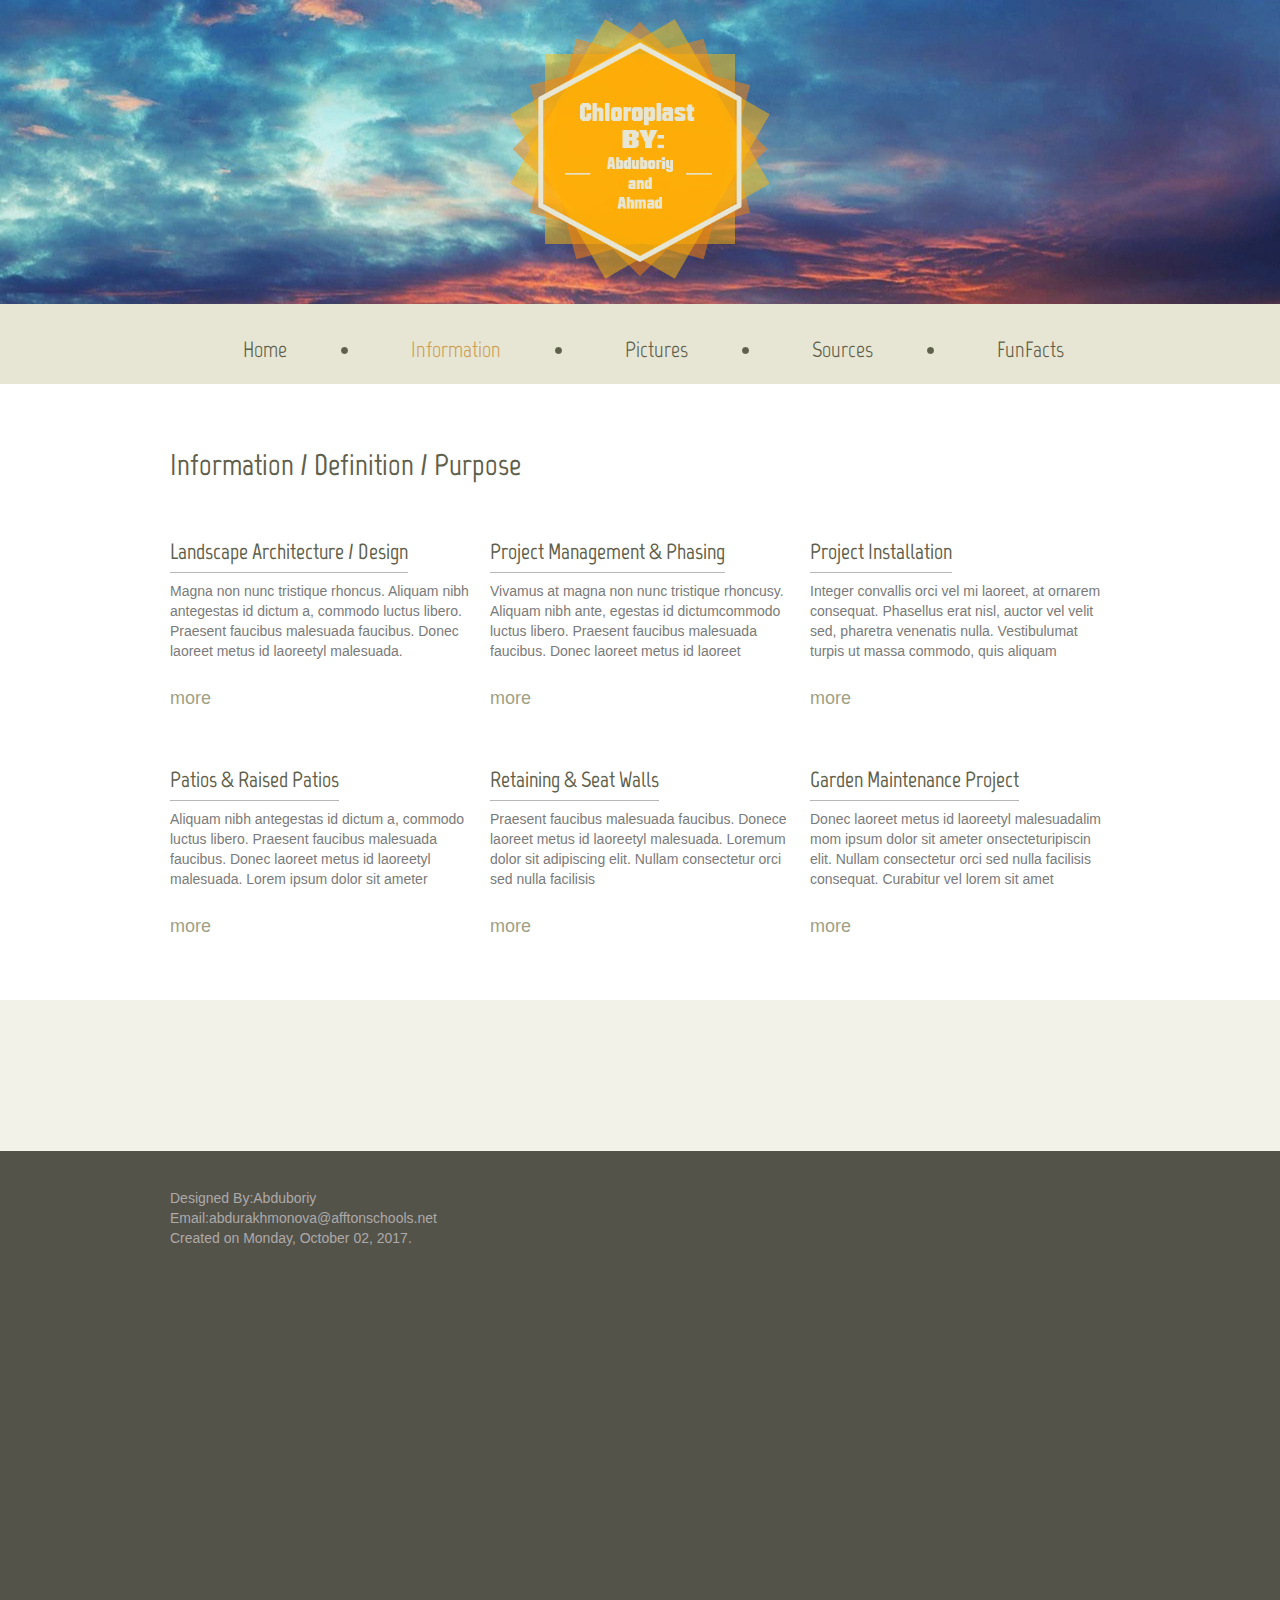
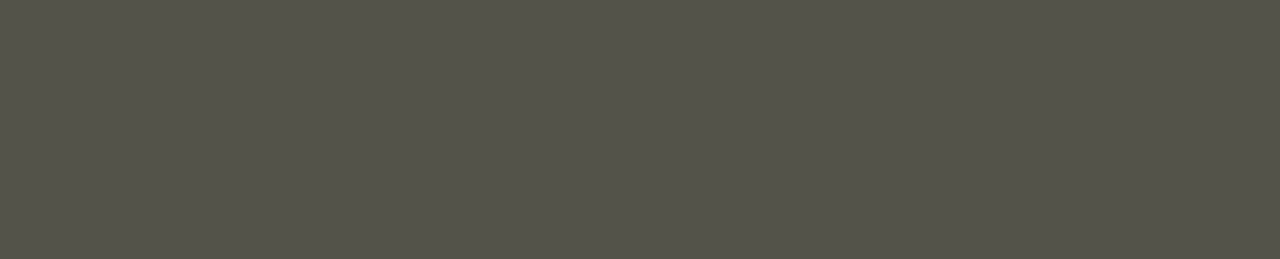
==== index-1.html @ 3cefe070 "First Website" ====
<!DOCTYPE html>
<html lang="en">
	<head>
		<title>Services</title>
		<meta charset="utf-8">
		<meta name="format-detection" content="telephone=no" />
        <link rel="stylesheet" href="css/sun1.css">
		<link rel="icon" href="images/favicon.ico">
		<link rel="shortcut icon" href="images/favicon.ico" />
		<link rel="stylesheet" href="css/style.css">
		<script src="js/jquery.js"></script>
		<script src="js/jquery-migrate-1.1.1.js"></script>
		<script src="js/script.js"></script>
		<script src="js/jquery.ui.totop.js"></script>
		<script src="js/superfish.js"></script>
		<script src="js/jquery.equalheights.js"></script>
		<script src="js/jquery.mobilemenu.js"></script>
		<script src="js/jquery.easing.1.3.js"></script>
		<script>
		$(document).ready(function(){
			$().UItoTop({ easingType: 'easeOutQuart' });
		})
		</script>
		<!--[if lt IE 8]>
		<div style=' clear: both; text-align:center; position: relative;'>
			<a href="http://windows.microsoft.com/en-US/internet-explorer/products/ie/home?ocid=ie6_countdown_bannercode">
				<img src="http://storage.ie6countdown.com/assets/100/images/banners/warning_bar_0000_us.jpg" border="0" height="42" width="820" alt="You are using an outdated browser. For a faster, safer browsing experience, upgrade for free today." />
			</a>
		</div>
		<![endif]-->
		<!--[if lt IE 9]>
			<script src="js/html5shiv.js"></script>
			<link rel="stylesheet" media="screen" href="css/ie.css">
		<![endif]-->
	</head>
	<body id="top">
<!--==============================header=================================-->
		<header>
			<div class="container_12">
				<div class="grid_12">
					<h1>
						<a href="index.html">
							<img src="images/logo.png" alt="Your Happy Family">
						</a>
					</h1>
				</div>
			</div>
			<div class="clear"></div>
			<div class="menu_block ">
				<div class="container_12">
					<div class="grid_12">
						<nav class="horizontal-nav full-width horizontalNav-notprocessed">
							<ul class="sf-menu">
								<li><a href="index.html">Home</a></li>
								<li class="current"><a href="index-1.html">Information</a></li>
								<li><a href="index-2.html">Pictures</a></li>
								<li><a href="index-3.html">Sources</a></li>
								<li><a href="index-4.html">FunFacts</a></li>
							</ul>
						</nav>
						<div class="clear"></div>
					</div>
					<div class="clear"></div>
				</div>
			</div>
		</header>
<!--==============================Content=================================-->
		<div class="content"><div class="ic">More Website Templates @ TemplateMonster.com - January 27, 2014!</div>
			<div class="container_12">
				<div class="grid_12">
					<h2>Information                    / Definition                     / Purpose</h2>
				</div>
				<div class="grid_4">
					<div class="text1"><a href="#">Landscape Architecture / Design</a></div>
					<br>Magna non nunc tristique rhoncus. Aliquam nibh antegestas id dictum a, commodo luctus libero. Praesent faucibus malesuada faucibus. Donec laoreet metus id laoreetyl malesuada.
					<br>
					<a href="#" class="btn">more</a>
				</div>
				<div class="grid_4">
					<div class="text1"><a href="#">Project Management &amp; Phasing</a></div>
					<br>Vivamus at magna non nunc tristique rhoncusy. Aliquam nibh ante, egestas id dictumcommodo luctus libero. Praesent faucibus malesuada faucibus. Donec laoreet metus id laoreet
					<br>
					<a href="#" class="btn">more</a>
				</div>
				<div class="grid_4">
					<div class="text1"><a href="#">Project Installation</a></div>
					<br>Integer convallis orci vel mi laoreet, at ornarem consequat. Phasellus erat nisl, auctor vel velit sed, pharetra venenatis nulla. Vestibulumat turpis ut massa commodo, quis aliquam
					<br>
					<a href="#" class="btn">more</a>
				</div>
				<div class="clear cl1"></div>
				<div class="grid_4">
					<div class="text1"><a href="#">Patios &amp; Raised Patios</a></div>
					<br>Aliquam nibh antegestas id dictum a, commodo luctus libero. Praesent faucibus malesuada faucibus. Donec laoreet metus id laoreetyl malesuada. Lorem ipsum dolor sit ameter
					<br>
					<a href="#" class="btn">more</a>
				</div>
				<div class="grid_4">
					<div class="text1"><a href="#">Retaining &amp; Seat Walls</a></div>
					<br>Praesent faucibus malesuada faucibus. Donece laoreet metus id laoreetyl malesuada. Loremum dolor sit  adipiscing elit. Nullam consectetur orci sed nulla facilisis
					<br>
					<a href="#" class="btn">more</a>
				</div>
				<div class="grid_4">
					<div class="text1"><a href="#">Garden Maintenance Project</a></div>
					<br>Donec laoreet metus id laoreetyl malesuadalim mom ipsum dolor sit ameter onsecteturipiscin elit. Nullam consectetur orci sed nulla facilisis consequat. Curabitur vel lorem sit amet
					<br>
					<a href="#" class="btn">more</a>
				</div>
			</div>
		</div>
		<div class="bottom_block">
			<div class="container_12">
				<div class="grid_8">
					
							</div>
						</div>
					</div>
					
<!--==============================footer=================================-->
		<footer>
			<div class="container_12">
				<div class="grid_12 ">
					<div class="copy">
						Designed By:Abduboriy <br>Email:abdurakhmonova@afftonschools.net<br>Created on Monday, October 02, 2017. 
					</div>
				</div>
				<div class="clear"></div>
			</div>
            <div id="sun">
	<div id="rings">
		<div></div>
        <div></div>
        <div></div>
        <div></div>
        <div>
    </div>
		</footer>
	</body>
</html>
---- css/sun1.css ----
body	background: #fbffb9;
}
body, html{
	height: 100%;
}
/* code for the sun  */
#sun{
	position: absolute;
	top: 380%;
	left: 50%;
	margin: -150px 0 0 -150px;
	width: 300px;
	height: 300px;
}
#sun *, #sun *:before, #sun *:after{
	position: absolute;
}

/* code for the rings */
#rings{
	top: -470%;
	left: 50%;
	z-index: 1;
}
#rings div:before, #rings div:after{
	content: "";
	z-index: 2;
	top: 0;
	left: 0;
	height: inherit;
	width: inherit;
	background: inherit;
}
#rings div:before{
	transform: rotate(60deg);
}
#rings div:after{
	transform: rotate(-60deg);
}
#rings div:nth-child(even){
	animation: rotateR 12s infinite linear;
}
#rings div:nth-child(odd){
	animation: rotateL 12s infinite linear;
	transform: rotate(15deg);
}
#rings div:nth-child(1){
	animation-duration: 45s;
	backgrond: rgba(255, 230, 84, 0.5);
	width: 200px;
	height: 200px;
	margin: -100px 0 0 -100px;
}
#rings div:nth-child(2){
	animation-duration: 49s;
	background: rgba(255, 185, 6, 0.5);
	width: 190px;
	height: 190px;
	margin: -95px 0 0 -95px;
}
#rings div:nth-child(3){
	animation-duration: 56s;
	background: rgba(255, 130, 5, 0.5);
	width: 180px;
	height: 180px;
	margin: -90px 0 0 -90px;
}
#ringsv idiv:nth-child(4){
	animation-duration: 93s;
	background: rgba(255, 90, 0, 0.5);
	width: 170px;
	height: 170px;
	margin: -85px 0 0 -85px;
}

/* animations */
@-webkit-keyframes rotateR{
	from{
		-webkit-transform: rotate(0deg);
	}
	to{
		-webkit-transform: rotate(360deg);
	}
}
@-moz-keyframes rotateR{
	from{
		-moz-transform: rotate(0deg);
	}
	to{
		-moz-transform: rotate(360deg);
	}
}
@-ms-keyframes rotateR{
	from{
		-ms-transform: rotate(0deg);
	}
	to{
		-ms-transform: rotate(360deg);
	}
}
@-o-keygrames rotateR{
	from{
		-o-transform: rotate(0deg);
	}
	to{
		-o-transform: rotate(360deg);
	}
}
@keyframes rotateR{
	from{
		transform: rotate(0deg);
	}
	to{
		transform: rotate(360deg);
	}
}
@-webkit-keyframes rotateL{
	from{
		-webkit-transform: rotate(360deg);
	}
	to{
		-webkit-transform: rotate(0deg);
	}
}
@-moz-keyframes rotateL{
	from{
		-moz-transform: rotate(360deg);
	}
	to{
		-webkit-transform: rotate(0deg);
	}
}
@-ms-keyframes rotateL{
	from{
		-ms-transform: rotate(360deg);
	}
	to{
		-ms-transform: rotate(0deg);
	}
}
@-o-keyframes rotateL{
	from{
		-o-transform: rotate(360deg);
	}
	to{
		-o-transform: rotate(0deg)
	}
}
@keyframes rotateL{
	from{
		transform: rotate(360deg);
	}
	to{
		transform: rotate(0deg);
	}
}

body{
	background: #fbff419;
}
---- css/style.css ----
@import "reset.css";
@import "grid.css";
@import "font-awesome.css";
@import "superfish.css";
@import url(//fonts.googleapis.com/css?family=Marvel:400);
@import url(//fonts.googleapis.com/css?family=Marvel:700);
@import url(//fonts.googleapis.com/css?family=Yellowtail);
html {
	width: 100%;
}

a[href^="tel:"] {
 color: inherit;
 text-decoration: none;
}

* {
	-webkit-text-size-adjust: none;
}

body {
	position: relative;
	min-width: 960px;
    background-color: #53534a;
    color: #7a7a7a;
    font: 14px/20px Arial, Helvetica, sans-serif;
}

.ic {
	border:0;
	float:right;
	background:#fff;
	color:#f00;
	width:50%;
	line-height:10px;
	font-size:10px;
	margin:-220% 0 0 0;
	overflow:hidden;
	padding:0
}

p {
    margin-bottom: 20px;
}


	strong {
		font-weight: 700;
	}

address {
	font-style: normal;
}



input {
	border-radius: 0 !important;
	outline: none !important;
}


img {
	max-width: 100%;
}



/****Heads****/


h1, h2, h3, h4, h5, h6 {
    font-family: 'Marvel', sans-serif;;
	color: #1a1a1a;
    font-weight: normal;
}

h3 {
    padding-top: 59px;
    color: #5f604b;
    font-size: 22px;
    font-weight: bold;
    line-height: 30px;
    margin-bottom: 15px;
}

h2 {
    padding-top: 66px;
    color: #5f604b;
    font-size: 30px;
    font-weight: bold;
    line-height: 30px;
    margin-bottom: 56px;
}

/****Lists****/

ul {
	padding: 0;
	margin: 0;
	list-style: none;
}


.page1 .list {
    margin-top: -1px;
}

ul.list li {
    background: url(../images/marker.png) 0 7px no-repeat;
    padding-left: 22px;
}

ul.list  li+li {
    margin-top: 6px;
}


/****Links****/


a {
	text-decoration: none;
	color: inherit;
	outline: none;
	transition: 0.5s ease;
	-o-transition: 0.5s ease;
	-webkit-transition: 0.5s ease;
}

a:hover {
	color: #ce9f56;
}

a.btn {
    color: #a09f85;
    font-size: 18px;
    margin-top: 27px;
    display: inline-block;
}

.page1 a.btn {
    margin-top: 8px;
}

a.btn:hover {
    color: #ce9f56;
}

/****classes****/

.mb0 {
	margin-bottom: 0px !important;
}
.m0 {
	margin: 0 !important;
}
.pad0 {
	padding: 0 !important;
}

.pad1 {
}


.img_inner {
	max-width: 100%;
	-moz-box-sizing: border-box;
	-webkit-box-sizing: border-box;
	-o-box-sizing: border-box;
	box-sizing: border-box;
	margin-bottom:0px;
	margin-top: 0px;
    border: 5px solid #717262;
}



.fleft {
	float: left;
	width: auto !important;
	margin-right: 20px;
	margin-bottom: 0px;
	margin-top: 0px;
}


.oh {
	overflow: hidden;
}
.fright {
	float: right !important;
}
.upp {
	text-transform: uppercase;
}

.nowrap {
    white-space: nowrap;
}

.alright {
	text-align: right;
}
.center {
	text-align: center;
}
.wrapper, .extra_wrapper {
	overflow: hidden;
}
.clear {
	float: none !important;
	clear: both;
}

.nowrap {
    white-space: nowrap;
}


/*header*/
header {
    background: url(../images/header_img.jpg) center -240px no-repeat;
	display: block;
    overflow: hidden;
    padding: 42px 0 0;
    position: relative;

}

.page1 header {
    padding: 108px 0 0px;
    background-position: center 0;
}



header h1 {
	position: relative;
    text-align: center;
    z-index: 999;
    margin-bottom: 42px;
}


.page1 header h1 a {
    width: 296px;
    height: 317px;
}

.page1 header h1  {
    margin-bottom: 41px;
}


header h1 a {
	display: inline-block;
	overflow: hidden;
	width: 205px;
	font-size: 0;
	line-height: 0;
	text-indent: -999px;
	transition: 0s ease;
	-o-transition: 0s ease;
	-webkit-transition: 0s ease;
}

header h1 a img {
	display: block;
}

.slogan {
    text-align: center;
    font: 36px/36px 'Yellowtail', cursive;
    color: #e7e6d4;
    padding-bottom: 113px;
}

/**Content**/

.content {
    background-color: #fff;
    padding-bottom: 64px;
}

.page1 .content {
    padding-top: 70px;
    padding-bottom: 68px;
}

.block1 {
    text-align: center;
}

.text1 {
    font: bold 22px/30px 'Marvel', sans-serif;
    color: #5f604b;
    border-bottom: 1px solid #b7b7b6;
    padding-top: 1px;
    padding-bottom: 5px;
    display: inline-block;
    margin-bottom: 8px;
}

.page1 .text1 {
    margin-bottom: 0;
}

.img_block {
    display: inline-block;
    position: relative;
    overflow: hidden;
    margin-bottom: 27px;
}

.img_block  span{
    position: absolute;
    left: 0;
    top: 0;
    display: block;
    z-index: 5;
}



.img_block span.l {
    width: 0px;
height: 0px;
border-style: solid;
border-width: 59px 110px 0 0px;
border-color: #fff transparent transparent transparent;
}

.img_block span.ll {
    width: 0px;
height: 0px;
z-index: 4;
border-style: solid;
border-width: 64px 121px 0 0px;
border-color: #717262 transparent transparent transparent;
}

.img_block span.r {
    right: 0;
    left: auto;
    width: 0px;
height: 0px;
border-style: solid;
border-width: 59px 0 0 110px;
border-color: #fff transparent transparent transparent;
}

.img_block span.rr {
    right: 0;
    left: auto;
    width: 0px;
height: 0px;
z-index: 4;
border-style: solid;
border-width: 64px 0 0px 121px;
border-color: #717262 transparent transparent transparent;
}


.img_block span.rb {
    right: 0;
    left: auto;
    top: auto;
    bottom: 0;
    width: 0px;
height: 0px;
border-style: solid;
border-width:  0 0 59px 110px;
border-color:  transparent transparent #fff transparent;
}

.img_block span.rrb {
   right: 0;
    left: auto;
    top: auto;
    bottom: 0;
    width: 0px;
height: 0px;
z-index: 4;
border-style: solid;
border-width: 0 0 64px 121px;
border-color:  transparent transparent #717262 transparent;
}

.img_block span.lb {
    width: 0px;
height: 0px;
top: auto;
bottom: 0;
border-style: solid;
border-width: 0 110px 59px 0px;
border-color:  transparent transparent #fff transparent;
}

.img_block span.llb {
    width: 0px;
height: 0px;
z-index: 4;
top: auto;
bottom: 0;
border-style: solid;
border-width: 0 121px 64px 0px;
border-color:  transparent transparent #717262 transparent;
}

.col1 {
    color: #bbb882;
}

.page1 .bottom_block  {
    padding-bottom: 70px;

}

.bottom_block {
    padding-bottom: 151px;
    background-color: #f3f2e9;
}

.bottom_block h3 {
    padding-top: 63px;
}

.bottom_block .col1 {
    color: #adab86;
}

.clear.cl1 {
    height: 56px;
}

.block2 {
    padding-top: 8px;
}

.block2 .title {
    margin-bottom: 15px;
    font: 18px/18px 'Marvel', sans-serif;
}

.block2 ul {
    padding-top: 6px;
}

.bq1 {
    padding-top: 9px;
}

.bq1 p{
    font-style: italic;
    position: relative;
    background-color: #dad9d1;
    background: url(../images/quotes.png) 16px 22px no-repeat #dad9d1;
    margin-bottom: 11px;
    padding: 30px 25px 30px 30px;
}

.bq1 p:after {
    left: 30px;
    content: '';
    display: block;
    bottom: -13px;
    position: absolute;
    width: 0px;
    height: 0px;
    border-style: solid;
    border-width: 13px 0 0 16px;
    border-color: #dad9d1 transparent transparent transparent;
}

.bq_bot {
    padding-left: 54px;
    font: 16px/18px 'Marvel', sans-serif;
    color: #5f604b;
}

.gallery {
    overflow: hidden;
    padding-bottom: 31px;
}


.gallery p {
    margin-bottom: 22px;
    padding-top: 2px;
}

a.gal {
    background: url(../images/magnify.png) center center no-repeat;
    display: block;
}

a.gal .img_block {
    margin-bottom: 0;
}

.gallery a.gal:hover .img_block{
    opacity: 0.5;
}

.gallery .title {
    padding-top: 20px;
    text-align: center;
    font: 22px/30px 'Marvel', sans-serif;
    color: #5f604b;
}

.cl2 {
    height: 93px;
}

.content .img_block.fleft {
    position: relative;
    top: 6px;
    margin-bottom: 10px;
}
/**Map**/

.map {
    overflow: hidden;
    position: relative;
    padding-right: 20px;
}


.map .img_block span.l {
border-width: 92px 170px 0 0px;
border-color: #fff transparent transparent transparent;
}

.map .img_block span.ll {
border-width: 97px 180px 0 0px;
border-color: #717262 transparent transparent transparent;
}

.map .img_block span.r {
border-width: 92px 0 0 170px;
border-color: #fff transparent transparent transparent;
}

.map .img_block span.rr {
border-width: 97px 0 0px 180px;
border-color: #717262 transparent transparent transparent;
}


.map .img_block span.rb {
border-width:  0 0 92px 170px;
border-color:  transparent transparent #fff transparent;
}

.map .img_block span.rrb {
   right: 0;
    left: auto;
    top: auto;
    bottom: 0;
    width: 0px;
height: 0px;
z-index: 4;
border-style: solid;
border-width: 0 0 97px 180px;
border-color:  transparent transparent #717262 transparent;
}

.map .img_block span.lb {
    width: 0px;
height: 0px;
top: auto;
bottom: 0;
border-style: solid;
border-width: 0 170px 92px 0px;
border-color:  transparent transparent #fff transparent;
}

.map .img_block span.llb {
    width: 0px;
height: 0px;
z-index: 4;
top: auto;
bottom: 0;
border-style: solid;
border-width: 0 180px 97px 0px;
border-color:  transparent transparent #717262 transparent;
}



.map figure {
    position: relative;
	display: block;
	width: 342px;
	-moz-box-sizing: border-box;
	-webkit-box-sizing: border-box;
	-o-box-sizing: border-box;
	box-sizing: border-box;
}


.map figure iframe {
	width: 100%;
	height: 357px;
	max-width: 100%;
}
.map address {
    padding-top: 7px;
	display: block;
}

.map address dt {
    margin-bottom: 20px;
}

 address dd span {
	min-width: 0px;
	display: inline-block;
	text-align: left;
}

.map address dd span.col1 {
	min-width: 0;
}

 address dd strong {
    font-weight: normal;
 }

.map a {

}

p.pt1 {
    padding-top: 2px;
}


a.link-1 {
    color: #bbb882;
}

a.link-1:hover {
    color: inherit;
}


.img_block.ib1 {
    margin-bottom: 0;
}


.img_block.ib1 span.l,
.img_block.ib1 span.ll,
.img_block.ib1 span.r,
.img_block.ib1 span.rr

{
    top: -22px;

}

.img_block.ib1 span.lb,
.img_block.ib1 span.llb,
.img_block.ib1 span.rb,
.img_block.ib1 span.rrb

{
    bottom: -22px;

}

.img_block.ib1 span.l,
.img_block.ib1 span.r  {
border-top-color: #f3f2e9;
}

.img_block.ib1 span.lb,
.img_block.ib1 span.rb  {
    border-bottom-color: #f3f2e9;
}

.img_block.ib2 span.l,
.img_block.ib2 span.r  {
border-top-color: #f3f2e9;
}

.img_block.ib2 span.lb,
.img_block.ib2 span.rb  {
    border-bottom-color: #f3f2e9;
}

.img_block.ib2 {
    margin-bottom: 0;
    top: 9px;
}

.price span {
    display: block;
    background-color: #f3f2e9;
    float: right;
}

.price {
    overflow: hidden;
    background: url(../images/price_dot.png) 0 bottom repeat-x;
}

.price a {
    display: block;
    background-color: #f3f2e9;
    float: left;
}

ul.list.l1 {
    padding-top: 4px;
}

ul.list.l1 li {
    padding-left: 25px;
}

.pb1 {
    padding-bottom: 80px;
}

/**Footer**/
footer {
	display: block;
    position: relative;
    z-index: 10;
    text-align: left;
    color: #aea9a9;
    padding-bottom: 50px;
}


.copy {
    padding: 37px 0px 0;
}

#toTop {
    background: url("../images/totop.png") no-repeat scroll left 0 rgba(0, 0, 0, 0);
    border: medium none;
    bottom: 70px;
    display: none;
    height: 24px;
    width: 40px;
    left: 58%;
    margin-left: 500px;
    overflow: hidden;
    position: fixed;
    text-decoration: none;
    text-indent: -999px;
    transition: all 0s ease 0s;
    z-index: 20;
}
#toTop:hover {
    background-position: right 0;
    outline: medium none;
}


#newsletter {
    padding: 2px 0px 11px;
    float: left;
}



#newsletter .rel {
    position: relative;
    overflow: visible;
}

#newsletter .email {
    width: 100%;
    display: block;
    float: left;
}


#newsletter input {
   border: 1px solid #d1d1c6;
    -moz-box-sizing: border-box;
    -webkit-box-sizing: border-box;
    -o-box-sizing: border-box;
    box-sizing: border-box;
    display: block;
    float: left;
    box-shadow: none !important;
    width: 201px;
    background-color: #dad9d1;
    color: #92928d;
    font: italic 12px/18px Arial, Helvetica, sans-serif;
    height: 34px;
    padding: 8px 15px 8px;
    -moz-box-sizing: border-box;
 -webkit-box-sizing: border-box;
 -o-box-sizing: border-box;
 box-sizing: border-box;
 -webkit-appearance: none;
 transition: 0.5s ease;
    -o-transition: 0.5s ease;
    -webkit-transition: 0.5s ease;
}



#newsletter a {
    font-size: 14px;
    line-height: 18px;
    float: right;
    color: #fff;
    background-color: #7e7f6f;
    padding: 9px 18px 7px 16px;
    display: block;
    cursor: pointer;

}

#newsletter a:hover {
    background-position: 0 bottom;
}


#newsletter .error, #form1 .empty {     
    height:0px;
    top: 33px;
    width: 100%;
    left: 0;
    text-align: left;
    font-size: 10px;
    line-height: 13px;
    color: #fff;
    display: block;
    overflow: hidden;
    z-index: 999;
    -webkit-transition:  0.3s ease-out; 
    -o-transition: all 0.3s ease-out; 
    transition: all 0.3s ease-out; 
    position: absolute;
    }

#newsletter label.invalid .error {
    /*display: block;*/
    height:40px;

}

#newsletter .success {
    width: 100%;
    top: 0px;
    z-index: 999;
    -moz-box-sizing: border-box;
    -webkit-box-sizing: border-box;
    -o-box-sizing: border-box;
    box-sizing: border-box; 
    display: none;  
    background: #dad9d1;
    border: 1px solid #d1d1c6;
    color: #92928d;
    left: 0px;
    height: 34px;
    overflow: hidden;
    padding: 7px 10px;
    -webkit-transition:  0.3s ease-out; 
    -o-transition: all 0.3s ease-out; 
    transition: all 0.3s ease-out; 
    position: absolute;
}
---- css/ie.css ----
.some_class
{
	behavior: url(js/PIE.htc);
	position: relative;
}


#form .invalid .error-message, #form .empty .empty-message {
	display: block;
}

#form .error-message, #form .empty-message {
	display: none;
}

.gallery a.gal:hover .img_block {
	filter:progid:DXImageTransform.Microsoft.Alpha(opacity=50);
}
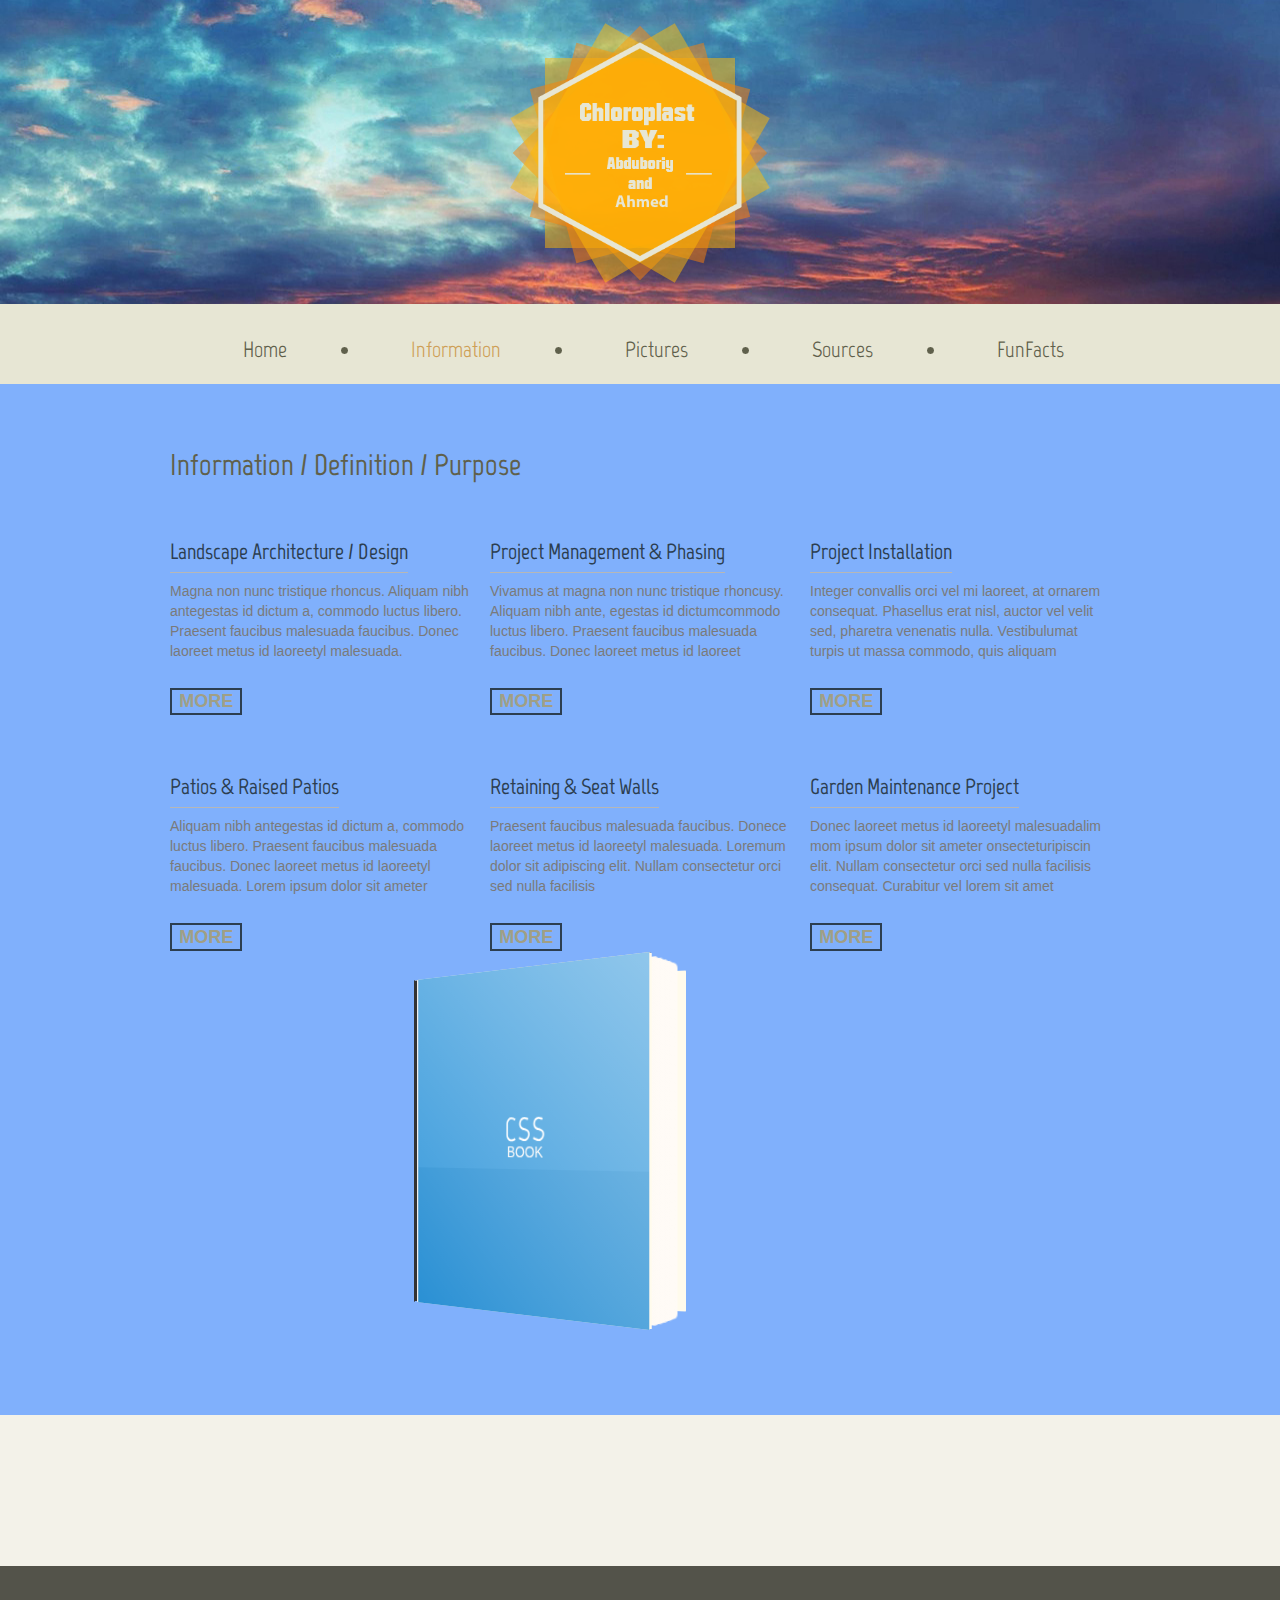
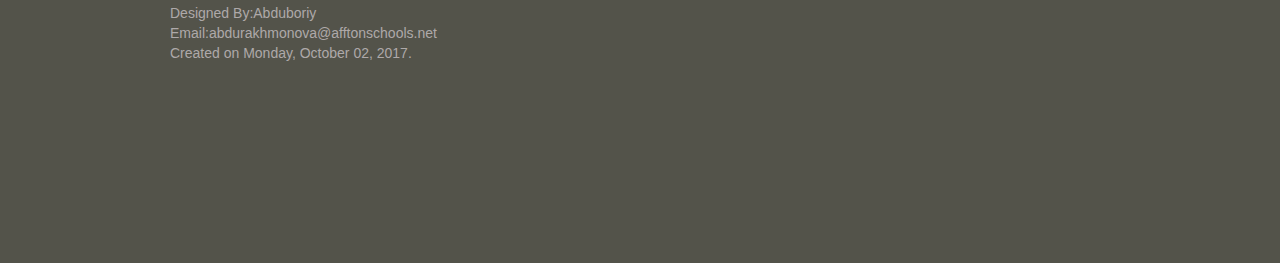
==== commit 627db9af: "Chek2" ====
--- a/index-1.html
+++ b/index-1.html
@@ -8,6 +8,7 @@
 		<link rel="icon" href="images/favicon.ico">
 		<link rel="shortcut icon" href="images/favicon.ico" />
 		<link rel="stylesheet" href="css/style.css">
+        <link rel="stylesheet" href="css/book.css">
 		<script src="js/jquery.js"></script>
 		<script src="js/jquery-migrate-1.1.1.js"></script>
 		<script src="js/script.js"></script>
@@ -16,6 +17,11 @@
 		<script src="js/jquery.equalheights.js"></script>
 		<script src="js/jquery.mobilemenu.js"></script>
 		<script src="js/jquery.easing.1.3.js"></script>
+        <style>
+            .content{
+                background-color: #80b0fc;
+            }
+            </style>
 		<script>
 		$(document).ready(function(){
 			$().UItoTop({ easingType: 'easeOutQuart' });
@@ -65,7 +71,7 @@
 			</div>
 		</header>
 <!--==============================Content=================================-->
-		<div class="content"><div class="ic">More Website Templates @ TemplateMonster.com - January 27, 2014!</div>
+		<div class="content">
 			<div class="container_12">
 				<div class="grid_12">
 					<h2>Information                    / Definition                     / Purpose</h2>
@@ -106,7 +112,53 @@
 					<br>Donec laoreet metus id laoreetyl malesuadalim mom ipsum dolor sit ameter onsecteturipiscin elit. Nullam consectetur orci sed nulla facilisis consequat. Curabitur vel lorem sit amet
 					<br>
 					<a href="#" class="btn">more</a>
+                    
 				</div>
+                <div class="component">
+				<ul class="align">
+					<li>
+						<figure class='book'>
+
+							<!-- Front -->
+
+							<ul class='hardcover_front'>
+								<li>
+									<div class="coverDesign blue">
+										<h1>CSS</h1>
+										<p>BOOK</p>
+									</div>
+								</li>
+								<li></li>
+							</ul>
+
+							<!-- Pages -->
+
+							<ul class='page'>
+								<li></li>
+								<li>
+									<a class="btn" href="#">VEDEO</a>
+                                    <iframe width="254" height="180" src="https://www.youtube.com/embed/cFVsvgiQdx8" frameborder="0" allowfullscreen></iframe>
+								</li>
+								<li></li>
+								<li></li>
+								<li></li>
+							</ul>
+
+							<!-- Back -->
+
+							<ul class='hardcover_back'>
+								<li></li>
+								<li></li>
+							</ul>
+							<ul class='book_spine'>
+								<li></li>
+								<li></li>
+							</ul>
+							
+						</figure>
+					</li>
+				</ul>
+			</div>
 			</div>
 		</div>
 		<div class="bottom_block">
--- a/css/sun1.css
+++ b/css/sun1.css
@@ -7,7 +7,7 @@
 /* code for the sun  */
 #sun{
 	position: absolute;
-	top: 380%;
+	top: 100%;
 	left: 50%;
 	margin: -150px 0 0 -150px;
 	width: 300px;
--- a/css/book.css
+++ b/css/book.css
@@ -0,0 +1,692 @@
+
+::before,
+::after {
+	content: "";
+}
+
+
+
+
+
+ul {
+	margin: 0;
+	padding: 0;
+	list-style: none;
+}
+
+a {
+	color: #2c3e50;
+	text-decoration: none;
+}
+
+.btn {
+	display: inline-block;
+	text-transform: uppercase;
+	border: 2px solid #2c3e50;
+	margin-top: 100px; 
+	font-size: 0.7em;
+	font-weight: 700;
+	padding: 0.1em 0.4em;
+	text-align: center;
+	-webkit-transition: color 0.3s, border-color 0.3s;
+	-moz-transition: color 0.3s, border-color 0.3s;
+	transition: color 0.3s, border-color 0.3s;
+}
+
+.btn:hover {
+	border-color: #16a085;
+	color: #16a085;
+}
+
+/* basic grid, only for this demo */
+
+.align {
+	clear: both;
+	margin: 90px auto 20px;
+	width: 100%;
+	max-width: 1170px;
+	text-align: center;
+}
+
+.align > li {
+	width: 500px;
+	min-height: 300px;
+	display: inline-block;
+	margin: 30px 20px 30px 30px;
+	padding: 0 0 0 60px;
+	vertical-align: top;
+}
+
+/* ///////////////////////////////////////////////////
+
+HARDCOVER
+Table of Contents
+
+1. container
+2. background & color
+3. opening cover, back cover and pages
+4. position, transform y transition
+5. events
+6. Bonus
+	- Cover design
+	- Ribbon
+	- Figcaption
+7. mini-reset
+
+/////////////////////////////////////////////////////*/
+
+/*
+	1. container
+*/
+
+.book {
+	position: relative;
+	width: 260px; 
+	height: 320px;
+	-webkit-perspective: 1000px;
+	-moz-perspective: 1000px;
+	perspective: 1000px;
+	-webkit-transform-style: preserve-3d;
+	-moz-transform-style: preserve-3d;
+	transform-style: preserve-3d;
+}
+
+/*
+	2. background & color
+*/
+
+/* HARDCOVER FRONT */
+.hardcover_front li:first-child {
+	background-color: #eee;
+	-webkit-backface-visibility: hidden;
+	-moz-backface-visibility: hidden;
+	backface-visibility: hidden;
+}
+
+/* reverse */
+.hardcover_front li:last-child {
+	background: #fffbec;
+}
+
+/* HARDCOVER BACK */
+.hardcover_back li:first-child {
+	background: #fffbec;
+}
+
+/* reverse */
+.hardcover_back li:last-child {
+	background: #fffbec;
+}
+
+.book_spine li:first-child {
+	background: #eee;
+}
+.book_spine li:last-child {
+	background: #333;
+}
+
+/* thickness of cover */
+
+.hardcover_front li:first-child:after,
+.hardcover_front li:first-child:before,
+.hardcover_front li:last-child:after,
+.hardcover_front li:last-child:before,
+.hardcover_back li:first-child:after,
+.hardcover_back li:first-child:before,
+.hardcover_back li:last-child:after,
+.hardcover_back li:last-child:before,
+.book_spine li:first-child:after,
+.book_spine li:first-child:before,
+.book_spine li:last-child:after,
+.book_spine li:last-child:before {
+	background: #999;
+}
+
+/* page */
+
+.page > li {
+	background: -webkit-linear-gradient(left, #e1ddd8 0%, #fffbf6 100%);
+	background: -moz-linear-gradient(left, #e1ddd8 0%, #fffbf6 100%);
+	background: -ms-linear-gradient(left, #e1ddd8 0%, #fffbf6 100%);
+	background: linear-gradient(left, #e1ddd8 0%, #fffbf6 100%);
+	
+	border-radius: 0px 5px 5px 0px;
+}
+
+/*
+	3. opening cover, back cover and pages
+*/
+
+.hardcover_front {
+	-webkit-transform: rotateY(-34deg) translateZ(8px);
+	-moz-transform: rotateY(-34deg) translateZ(8px);
+	transform: rotateY(-34deg) translateZ(8px);
+	z-index: 100;
+}
+
+.hardcover_back {
+	-webkit-transform: rotateY(-15deg) translateZ(-8px);
+	-moz-transform: rotateY(-15deg) translateZ(-8px);
+	transform: rotateY(-15deg) translateZ(-8px);
+}
+
+.page li:nth-child(1) {
+	-webkit-transform: rotateY(-28deg);
+	-moz-transform: rotateY(-28deg);
+	transform: rotateY(-28deg);
+}
+
+.page li:nth-child(2) {
+	-webkit-transform: rotateY(-30deg);
+	-moz-transform: rotateY(-30deg);
+	transform: rotateY(-30deg);
+}
+
+.page li:nth-child(3) {
+	-webkit-transform: rotateY(-32deg);
+	-moz-transform: rotateY(-32deg);
+	transform: rotateY(-32deg);
+}
+
+.page li:nth-child(4) {
+	-webkit-transform: rotateY(-34deg);
+	-moz-transform: rotateY(-34deg);
+	transform: rotateY(-34deg);
+}
+
+.page li:nth-child(5) {
+	-webkit-transform: rotateY(-36deg);
+	-moz-transform: rotateY(-36deg);
+	transform: rotateY(-36deg);
+}
+
+/*
+	4. position, transform & transition
+*/
+
+.hardcover_front,
+.hardcover_back,
+.book_spine,
+.hardcover_front li,
+.hardcover_back li,
+.book_spine li {
+	position: absolute;
+	top: 0;
+	left: 0;
+	width: 260px; 
+	height: 320px;
+	-webkit-transform-style: preserve-3d;
+	-moz-transform-style: preserve-3d;
+	transform-style: preserve-3d;
+}
+
+.hardcover_front,
+.hardcover_back {
+	-webkit-transform-origin: 0% 100%;
+	-moz-transform-origin: 0% 100%;
+	transform-origin: 0% 100%;
+}
+
+.hardcover_front {
+	-webkit-transition: all 0.8s ease, z-index 0.6s;
+	-moz-transition: all 0.8s ease, z-index 0.6s;
+	transition: all 0.8s ease, z-index 0.6s;
+}
+
+/* HARDCOVER front */
+.hardcover_front li:first-child {
+	cursor: default;
+	-webkit-user-select: none;
+	-moz-user-select: none;
+	user-select: none;
+	-webkit-transform: translateZ(2px);
+	-moz-transform: translateZ(2px);
+	transform: translateZ(2px);
+}
+
+.hardcover_front li:last-child {
+	-webkit-transform: rotateY(180deg) translateZ(2px);
+	-moz-transform: rotateY(180deg) translateZ(2px);
+	transform: rotateY(180deg) translateZ(2px);
+}
+
+/* HARDCOVER back */
+.hardcover_back li:first-child {
+	-webkit-transform: translateZ(2px);
+	-moz-transform: translateZ(2px);
+	transform: translateZ(2px);
+}
+
+.hardcover_back li:last-child {
+	-webkit-transform: translateZ(-2px);
+	-moz-transform: translateZ(-2px);
+	transform: translateZ(-2px);
+}
+
+/* thickness of cover */
+.hardcover_front li:first-child:after,
+.hardcover_front li:first-child:before,
+.hardcover_front li:last-child:after,
+.hardcover_front li:last-child:before,
+.hardcover_back li:first-child:after,
+.hardcover_back li:first-child:before,
+.hardcover_back li:last-child:after,
+.hardcover_back li:last-child:before,
+.book_spine li:first-child:after,
+.book_spine li:first-child:before,
+.book_spine li:last-child:after,
+.book_spine li:last-child:before {
+	position: absolute;
+	top: 0;
+	left: 0;
+}
+
+/* HARDCOVER front */
+.hardcover_front li:first-child:after,
+.hardcover_front li:first-child:before {
+	width: 4px;
+	height: 100%;
+}
+
+.hardcover_front li:first-child:after {
+	-webkit-transform: rotateY(90deg) translateZ(-2px) translateX(2px);
+	-moz-transform: rotateY(90deg) translateZ(-2px) translateX(2px);
+	transform: rotateY(90deg) translateZ(-2px) translateX(2px);
+}
+
+.hardcover_front li:first-child:before {
+	-webkit-transform: rotateY(90deg) translateZ(158px) translateX(2px);
+	-moz-transform: rotateY(90deg) translateZ(158px) translateX(2px);
+	transform: rotateY(90deg) translateZ(158px) translateX(2px);
+}
+
+.hardcover_front li:last-child:after,
+.hardcover_front li:last-child:before {
+	width: 4px;
+	height: 160px;
+}
+
+.hardcover_front li:last-child:after {
+	-webkit-transform: rotateX(90deg) rotateZ(90deg) translateZ(80px) translateX(-2px) translateY(-78px);
+	-moz-transform: rotateX(90deg) rotateZ(90deg) translateZ(80px) translateX(-2px) translateY(-78px);
+	transform: rotateX(90deg) rotateZ(90deg) translateZ(80px) translateX(-2px) translateY(-78px);
+}
+.hardcover_front li:last-child:before {
+	
+	-webkit-transform: rotateX(90deg) rotateZ(90deg) translateZ(-140px) translateX(-2px) translateY(-78px);
+	-moz-transform: rotateX(90deg) rotateZ(90deg) translateZ(-140px) translateX(-2px) translateY(-78px);
+	transform: rotateX(90deg) rotateZ(90deg) translateZ(-140px) translateX(-2px) translateY(-78px);
+}
+
+/* thickness of cover */
+
+.hardcover_back li:first-child:after,
+.hardcover_back li:first-child:before {
+	width: 4px;
+	height: 100%;
+}
+
+.hardcover_back li:first-child:after {
+	-webkit-transform: rotateY(90deg) translateZ(-2px) translateX(2px);
+	-moz-transform: rotateY(90deg) translateZ(-2px) translateX(2px);
+	transform: rotateY(90deg) translateZ(-2px) translateX(2px);
+}
+.hardcover_back li:first-child:before {
+	-webkit-transform: rotateY(90deg) translateZ(158px) translateX(2px);
+	-moz-transform: rotateY(90deg) translateZ(158px) translateX(2px);
+	transform: rotateY(90deg) translateZ(158px) translateX(2px);
+}
+
+.hardcover_back li:last-child:after,
+.hardcover_back li:last-child:before {
+	width: 4px;
+	height: 160px;
+}
+
+.hardcover_back li:last-child:after {
+	-webkit-transform: rotateX(90deg) rotateZ(90deg) translateZ(80px) translateX(2px) translateY(-78px);
+	-moz-transform: rotateX(90deg) rotateZ(90deg) translateZ(80px) translateX(2px) translateY(-78px);
+	transform: rotateX(90deg) rotateZ(90deg) translateZ(80px) translateX(2px) translateY(-78px);
+}
+
+.hardcover_back li:last-child:before {
+	-webkit-transform: rotateX(90deg) rotateZ(90deg) translateZ(-140px) translateX(2px) translateY(-78px);
+	-moz-transform: rotateX(90deg) rotateZ(90deg) translateZ(-140px) translateX(2px) translateY(-78px);
+	transform: rotateX(90deg) rotateZ(90deg) translateZ(-140px) translateX(2px) translateY(-78px);
+}
+
+/* BOOK SPINE */
+.book_spine {
+	-webkit-transform: rotateY(60deg) translateX(-5px) translateZ(-12px);
+	-moz-transform: rotateY(60deg) translateX(-5px) translateZ(-12px);
+	transform: rotateY(60deg) translateX(-5px) translateZ(-12px);
+	width: 16px;
+	z-index: 0;
+}
+
+.book_spine li:first-child {
+	-webkit-transform: translateZ(2px);
+	-moz-transform: translateZ(2px);
+	transform: translateZ(2px);
+}
+
+.book_spine li:last-child {
+	-webkit-transform: translateZ(-2px);
+	-moz-transform: translateZ(-2px);
+	transform: translateZ(-2px);
+}
+
+/* thickness of book spine */
+.book_spine li:first-child:after,
+.book_spine li:first-child:before {
+	a
+}
+
+.book_spine li:first-child:after {
+	-webkit-transform: rotateY(90deg) translateZ(-2px) translateX(2px);
+	-moz-transform: rotateY(90deg) translateZ(-2px) translateX(2px);
+	transform: rotateY(90deg) translateZ(-2px) translateX(2px);
+}
+
+.book_spine li:first-child:before {
+	-webkit-transform: rotateY(-90deg) translateZ(-12px);
+	-moz-transform: rotateY(-90deg) translateZ(-12px);
+	transform: rotateY(-90deg) translateZ(-12px);
+}
+
+.book_spine li:last-child:after,
+.book_spine li:last-child:before {
+	width: 4px;
+	height: 16px;
+}
+
+.book_spine li:last-child:after {
+	-webkit-transform: rotateX(90deg) rotateZ(90deg) translateZ(8px) translateX(2px) translateY(-6px);
+	-moz-transform: rotateX(90deg) rotateZ(90deg) translateZ(8px) translateX(2px) translateY(-6px);
+	transform: rotateX(90deg) rotateZ(90deg) translateZ(8px) translateX(2px) translateY(-6px);
+}
+
+.book_spine li:last-child:before {
+	
+	-webkit-transform: rotateX(90deg) rotateZ(90deg) translateZ(-210px) translateX(2px) translateY(-6px);
+	-moz-transform: rotateX(90deg) rotateZ(90deg) translateZ(-210px) translateX(2px) translateY(-6px);
+	transform: rotateX(90deg) rotateZ(90deg) translateZ(-210px) translateX(2px) translateY(-6px);
+}
+
+.page,
+.page > li {
+	position: absolute;
+	top: 0;
+	left: 0;
+	-webkit-transform-style: preserve-3d;
+	-moz-transform-style: preserve-3d;
+	transform-style: preserve-3d;
+}
+
+.page {
+	width: 100%;
+	height: 98%;
+	top: 1%;
+	left: 3%;
+	z-index: 10;
+}
+
+.page > li {
+	width: 100%;
+	height: 100%;
+	-webkit-transform-origin: left center;
+	-moz-transform-origin: left center;
+	transform-origin: left center;
+	-webkit-transition-property: transform;
+	-moz-transition-property: transform;
+	transition-property: transform;
+	-webkit-transition-timing-function: ease;
+	-moz-transition-timing-function: ease;
+	transition-timing-function: ease;
+}
+
+.page > li:nth-child(1) {
+	-webkit-transition-duration: 0.6s;
+	-moz-transition-duration: 0.6s;
+	transition-duration: 0.6s;
+}
+
+.page > li:nth-child(2) {
+	-webkit-transition-duration: 0.6s;
+	-moz-transition-duration: 0.6s;
+	transition-duration: 0.6s;
+}
+
+.page > li:nth-child(3) {
+	-webkit-transition-duration: 0.4s;
+	-moz-transition-duration: 0.4s;
+	transition-duration: 0.4s;
+}
+
+.page > li:nth-child(4) {
+	-webkit-transition-duration: 0.5s;
+	-moz-transition-duration: 0.5s;
+	transition-duration: 0.5s;
+}
+
+.page > li:nth-child(5) {
+	-webkit-transition-duration: 0.6s;
+	-moz-transition-duration: 0.6s;
+	transition-duration: 0.6s;
+}
+
+/*
+	5. events
+*/
+
+.book:hover > .hardcover_front {
+	-webkit-transform: rotateY(-145deg) translateZ(0);
+	-moz-transform: rotateY(-145deg) translateZ(0);
+	transform: rotateY(-145deg) translateZ(0);
+	z-index: 0;
+}
+
+.book:hover > .page li:nth-child(1) {
+	-webkit-transform: rotateY(-30deg);
+	-moz-transform: rotateY(-30deg);
+	transform: rotateY(-30deg);
+	-webkit-transition-duration: 1.5s;
+	-moz-transition-duration: 1.5s;
+	transition-duration: 1.5s;
+}
+
+.book:hover > .page li:nth-child(2) {
+	-webkit-transform: rotateY(-35deg);
+	-moz-transform: rotateY(-35deg);
+	transform: rotateY(-35deg);
+	-webkit-transition-duration: 1.8s;
+	-moz-transition-duration: 1.8s;
+	transition-duration: 1.8s;
+}
+
+.book:hover > .page li:nth-child(3) {
+	-webkit-transform: rotateY(-118deg);
+	-moz-transform: rotateY(-118deg);
+	transform: rotateY(-118deg);
+	-webkit-transition-duration: 1.6s;
+	-moz-transition-duration: 1.6s;
+	transition-duration: 1.6s;
+}
+
+.book:hover > .page li:nth-child(4) {
+	-webkit-transform: rotateY(-130deg);
+	-moz-transform: rotateY(-130deg);
+	transform: rotateY(-130deg);
+	-webkit-transition-duration: 1.4s;
+	-moz-transition-duration: 1.4s;
+	transition-duration: 1.4s;
+}
+
+.book:hover > .page li:nth-child(5) {
+	-webkit-transform: rotateY(-140deg);
+	-moz-transform: rotateY(-140deg);
+	transform: rotateY(-140deg);
+	-webkit-transition-duration: 1.2s;
+	-moz-transition-duration: 1.2s;
+	transition-duration: 1.2s;
+}
+
+/*
+	6. Bonus
+*/
+
+/* cover CSS */
+
+.coverDesign {
+	position: absolute;
+	top: 0;
+	left: 0;
+	bottom: 0;
+	right: 0;
+	overflow: hidden;
+	-webkit-backface-visibility: hidden;
+	-moz-backface-visibility: hidden;
+	backface-visibility: hidden;
+}
+
+.coverDesign::after {
+	background-image: -webkit-linear-gradient( -135deg, rgba(255, 255, 255, 0.45) 0%, transparent 100%);
+	background-image: -moz-linear-gradient( -135deg, rgba(255, 255, 255, 0.45) 0%, transparent 100%);
+	background-image: linear-gradient( -135deg, rgba(255, 255, 255, 0.45) 0%, transparent 100%);
+	position: absolute;
+	top: 0;
+	left: 0;
+	bottom: 0;
+	right: 0;
+}
+
+.coverDesign h1 {
+	color: #fff;
+	font-size: 2.2em;
+	letter-spacing: 0.05em;
+	text-align: center;
+	margin: 54% 0 0 0;
+	
+}
+
+.coverDesign p {
+	color: #f8f8f8;
+	font-size: 1em;
+	text-align: center;
+	
+}
+
+.yellow {
+	background-color: #f1c40f;
+	background-image: -webkit-linear-gradient(top, #f1c40f 58%, #e7ba07 0%);
+	background-image: -moz-linear-gradient(top, #f1c40f 58%, #e7ba07 0%);
+	background-image: linear-gradient(top, #f1c40f 58%, #e7ba07 0%);
+}
+
+.blue {
+	background-color: #3498db;
+	background-image: -webkit-linear-gradient(top, #3498db 58%, #2a90d4 0%);
+	background-image: -moz-linear-gradient(top, #3498db 58%, #2a90d4 0%);
+	background-image: linear-gradient(top, #3498db 58%, #2a90d4 0%);
+}
+
+.grey {
+	background-color: #f8e9d1;
+	background-image: -webkit-linear-gradient(top, #f8e9d1 58%, #e7d5b7 0%);
+	background-image: -moz-linear-gradient(top, #f8e9d1 58%, #e7d5b7 0%);
+	background-image: linear-gradient(top, #f8e9d1 58%, #e7d5b7 0%);
+}
+
+/* Basic ribbon */
+
+.ribbon {
+	background: #c0392b;
+	color: #fff;
+	display: block;
+	font-size: 0.7em;
+	position: absolute;
+	top: 11px;
+	right: 1px;
+	width: 40px;
+	height: 20px;
+	line-height: 20px;
+	letter-spacing: 0.15em; 
+	text-align: center;
+	-webkit-transform: rotateZ(45deg) translateZ(1px);
+	-moz-transform: rotateZ(45deg) translateZ(1px);
+	transform: rotateZ(45deg) translateZ(1px);
+	-webkit-backface-visibility: hidden;
+	-moz-backface-visibility: hidden;
+	backface-visibility: hidden;
+	z-index: 10;
+}
+
+.ribbon::before,
+.ribbon::after{
+	position: absolute;
+	top: -20px;
+	width: 0;
+	height: 0;
+	border-bottom: 20px solid #c0392b;
+	border-top: 20px solid transparent;
+}
+
+.ribbon::before{
+	left: -20px;
+	border-left: 20px solid transparent;
+}
+
+.ribbon::after{
+	right: -20px;
+	border-right: 20px solid transparent;
+}
+
+/* figcaption */
+
+figcaption {
+	padding-left: 40px;
+	text-align: left;
+	position: absolute;
+	top: 0%;
+	left: 160px;
+	width: 310px;
+}
+
+figcaption h1 {
+	margin: 0;
+}
+
+figcaption span {
+	color: #16a085;
+	padding: 0.6em 0 1em 0;
+	display: block;
+}
+
+figcaption p {
+	color: #63707d;
+	line-height: 1.3;
+}
+
+/* Media Queries */
+@media screen and (max-width: 37.8125em) {
+	.align > li {
+		width: 100%;
+		min-height: 440px;
+		height: auto;
+		padding: 0;
+		margin: 0 0 30px 0;
+	}
+
+	.book {
+		margin: 0 auto;
+	}
+
+	figcaption {
+		text-align: center;
+		width: 320px;
+		top: 250px;
+		padding-left: 0;
+		left: -80px;
+		font-size: 90%;
+	}
+}
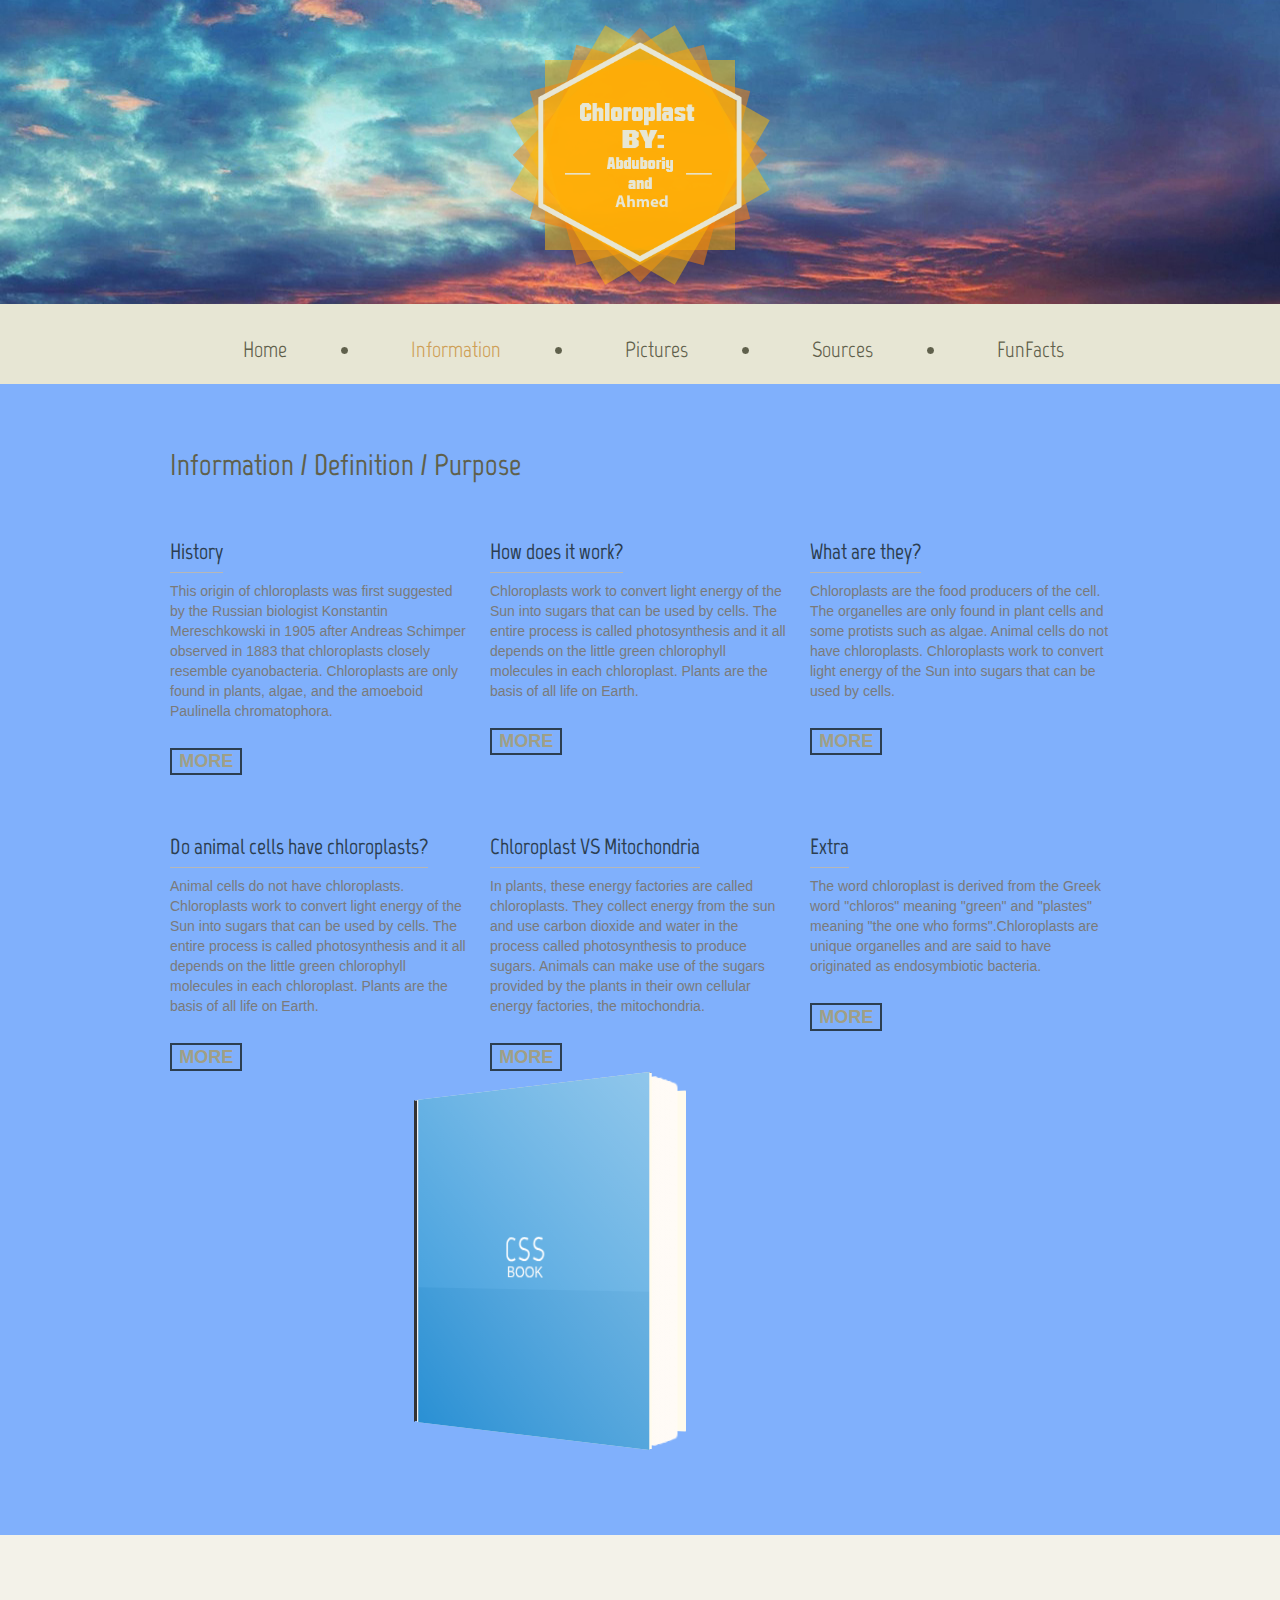
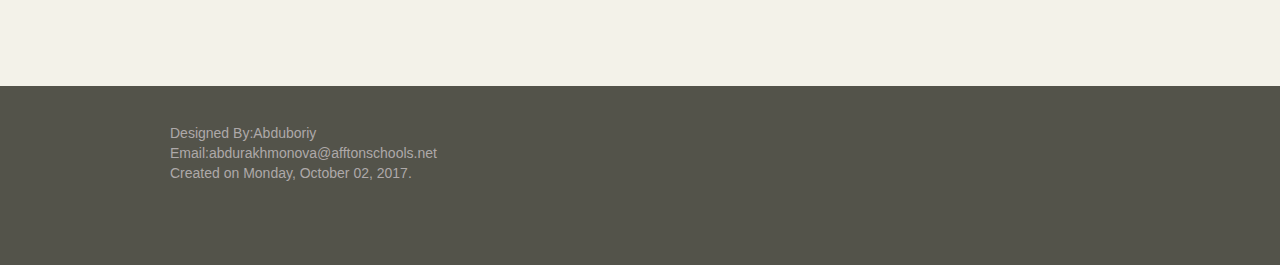
==== commit c5adb562: "Yeah Done !" ====
--- a/index-1.html
+++ b/index-1.html
@@ -1,7 +1,7 @@
 <!DOCTYPE html>
 <html lang="en">
 	<head>
-		<title>Services</title>
+		<title>Information</title>
 		<meta charset="utf-8">
 		<meta name="format-detection" content="telephone=no" />
         <link rel="stylesheet" href="css/sun1.css">
@@ -77,39 +77,39 @@
 					<h2>Information                    / Definition                     / Purpose</h2>
 				</div>
 				<div class="grid_4">
-					<div class="text1"><a href="#">Landscape Architecture / Design</a></div>
-					<br>Magna non nunc tristique rhoncus. Aliquam nibh antegestas id dictum a, commodo luctus libero. Praesent faucibus malesuada faucibus. Donec laoreet metus id laoreetyl malesuada.
+					<div class="text1"><a href="#">History</a></div>
+					<br>This origin of chloroplasts was first suggested by the Russian biologist Konstantin Mereschkowski in 1905 after Andreas Schimper observed in 1883 that chloroplasts closely resemble cyanobacteria. Chloroplasts are only found in plants, algae, and the amoeboid Paulinella chromatophora.
 					<br>
 					<a href="#" class="btn">more</a>
 				</div>
 				<div class="grid_4">
-					<div class="text1"><a href="#">Project Management &amp; Phasing</a></div>
-					<br>Vivamus at magna non nunc tristique rhoncusy. Aliquam nibh ante, egestas id dictumcommodo luctus libero. Praesent faucibus malesuada faucibus. Donec laoreet metus id laoreet
+					<div class="text1"><a href="#">How does it work?</a></div>
+					<br>Chloroplasts work to convert light energy of the Sun into sugars that can be used by cells. The entire process is called photosynthesis and it all depends on the little green chlorophyll molecules in each chloroplast. Plants are the basis of all life on Earth.
 					<br>
 					<a href="#" class="btn">more</a>
 				</div>
 				<div class="grid_4">
-					<div class="text1"><a href="#">Project Installation</a></div>
-					<br>Integer convallis orci vel mi laoreet, at ornarem consequat. Phasellus erat nisl, auctor vel velit sed, pharetra venenatis nulla. Vestibulumat turpis ut massa commodo, quis aliquam
+					<div class="text1"><a href="#">What are they?</a></div>
+					<br>Chloroplasts are the food producers of the cell. The organelles are only found in plant cells and some protists such as algae. Animal cells do not have chloroplasts. Chloroplasts work to convert light energy of the Sun into sugars that can be used by cells.
 					<br>
 					<a href="#" class="btn">more</a>
 				</div>
 				<div class="clear cl1"></div>
 				<div class="grid_4">
-					<div class="text1"><a href="#">Patios &amp; Raised Patios</a></div>
-					<br>Aliquam nibh antegestas id dictum a, commodo luctus libero. Praesent faucibus malesuada faucibus. Donec laoreet metus id laoreetyl malesuada. Lorem ipsum dolor sit ameter
+					<div class="text1"><a href="#">Do animal cells have chloroplasts?</a></div>
+					<br>Animal cells do not have chloroplasts. Chloroplasts work to convert light energy of the Sun into sugars that can be used by cells. The entire process is called photosynthesis and it all depends on the little green chlorophyll molecules in each chloroplast. Plants are the basis of all life on Earth.
 					<br>
 					<a href="#" class="btn">more</a>
 				</div>
 				<div class="grid_4">
-					<div class="text1"><a href="#">Retaining &amp; Seat Walls</a></div>
-					<br>Praesent faucibus malesuada faucibus. Donece laoreet metus id laoreetyl malesuada. Loremum dolor sit  adipiscing elit. Nullam consectetur orci sed nulla facilisis
+					<div class="text1"><a href="#">Chloroplast VS Mitochondria</a></div>
+					<br>In plants, these energy factories are called chloroplasts. They collect energy from the sun and use carbon dioxide and water in the process called photosynthesis to produce sugars. Animals can make use of the sugars provided by the plants in their own cellular energy factories, the mitochondria.
 					<br>
 					<a href="#" class="btn">more</a>
 				</div>
 				<div class="grid_4">
-					<div class="text1"><a href="#">Garden Maintenance Project</a></div>
-					<br>Donec laoreet metus id laoreetyl malesuadalim mom ipsum dolor sit ameter onsecteturipiscin elit. Nullam consectetur orci sed nulla facilisis consequat. Curabitur vel lorem sit amet
+					<div class="text1"><a href="#">Extra</a></div>
+					<br>The word chloroplast is derived from the Greek word "chloros" meaning "green" and "plastes" meaning "the one who forms".Chloroplasts are unique organelles and are said to have originated as endosymbiotic bacteria.
 					<br>
 					<a href="#" class="btn">more</a>
                     
--- a/css/sun1.css
+++ b/css/sun1.css
@@ -7,7 +7,7 @@
 /* code for the sun  */
 #sun{
 	position: absolute;
-	top: 100%;
+	top: 20%;
 	left: 50%;
 	margin: -150px 0 0 -150px;
 	width: 300px;
